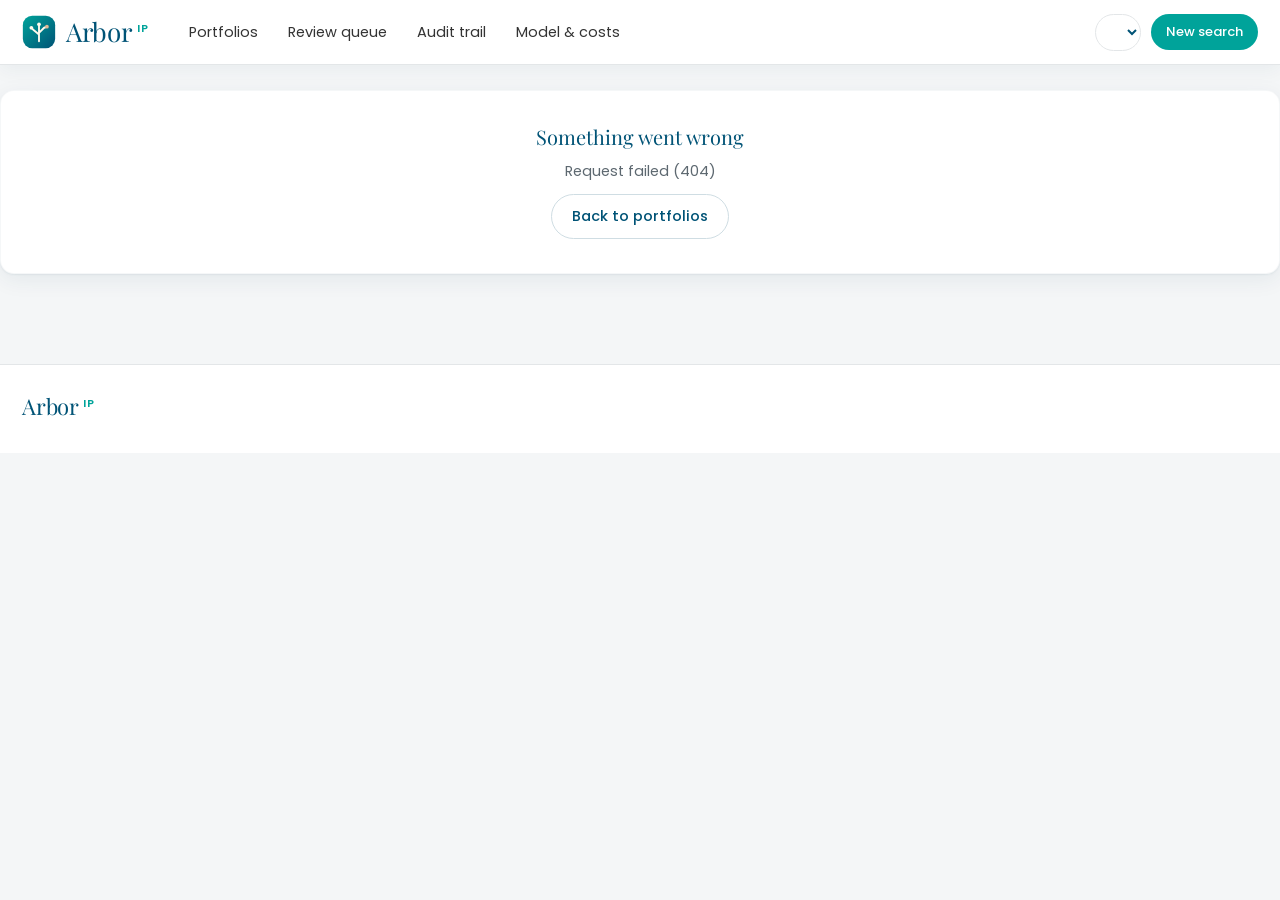
==== static/index.html @ 4d8b8667 "Arbor IP: patent portfolio optimisation engine Explainable retain / review / abandonment-review reco" ====
<!doctype html>
<html lang="en">
<head>
  <meta charset="utf-8" />
  <meta name="viewport" content="width=device-width, initial-scale=1" />
  <title>Arbor IP — Patent Portfolio Optimisation</title>
  <meta name="description" content="Explainable recommendations on which patents to retain, monitor, review or consider abandoning." />
  <link rel="icon" href="/static/favicon.svg" type="image/svg+xml" />
  <link rel="preconnect" href="https://fonts.googleapis.com" />
  <link rel="preconnect" href="https://fonts.gstatic.com" crossorigin />
  <link href="https://fonts.googleapis.com/css2?family=Playfair+Display:wght@400;500;600&family=Poppins:wght@300;400;500;600&display=swap" rel="stylesheet" />
  <link rel="stylesheet" href="/static/app.css?v=1" />
</head>
<body>
  <a class="skip" href="#main">Skip to content</a>
  <header class="topbar">
    <div class="topbar-inner">
      <a class="brand" href="#/" aria-label="Arbor IP home">
        <svg class="brand-mark" viewBox="0 0 40 40" aria-hidden="true">
          <defs><linearGradient id="bg" x1="0" y1="0" x2="1" y2="1"><stop offset="0" stop-color="#00A39A"/><stop offset="1" stop-color="#005376"/></linearGradient></defs>
          <rect x="1" y="1" width="38" height="38" rx="11" fill="url(#bg)"/>
          <path d="M20 31V18M20 23l-6-5M20 21l6-6M14 18l-3-3M26 15l3-1M20 18v-6" stroke="#FFFAED" stroke-width="2.2" stroke-linecap="round" fill="none"/>
          <circle cx="11" cy="15" r="2.2" fill="#FFFAED"/><circle cx="29.3" cy="13.8" r="2.2" fill="#E1B995"/><circle cx="20" cy="11" r="2.2" fill="#FFFAED"/>
        </svg>
        <span class="brand-word">Arbor<span>IP</span></span>
      </a>
      <button class="nav-toggle" aria-expanded="false" aria-controls="nav" id="navToggle"><span></span><span></span><span></span><span class="sr">Menu</span></button>
      <nav id="nav" class="nav" aria-label="Primary">
        <a href="#/portfolios" data-nav="portfolios">Portfolios</a>
        <a href="#/reviews" data-nav="reviews">Review queue</a>
        <a href="#/audit" data-nav="audit">Audit trail</a>
        <a href="#/settings" data-nav="settings">Model &amp; costs</a>
      </nav>
      <div class="top-actions">
        <label class="who">
          <span class="sr">Acting as</span>
          <select id="identity" aria-label="Acting as (demo identity)"></select>
        </label>
        <a class="btn btn-teal btn-sm" href="#/">New search</a>
      </div>
    </div>
  </header>

  <main id="main" tabindex="-1"></main>

  <footer class="footer">
    <div class="footer-inner">
      <div>
        <div class="brand-word sm">Arbor<span>IP</span></div>
        <p class="muted small" id="disclaimer"></p>
      </div>
      <div class="small muted footer-meta" id="footMeta"></div>
    </div>
  </footer>

  <div id="toasts" class="toasts" role="status" aria-live="polite"></div>
  <div id="modal" class="modal" hidden>
    <div class="modal-card" role="dialog" aria-modal="true" aria-labelledby="modalTitle">
      <button class="modal-x" aria-label="Close" data-close>&times;</button>
      <div id="modalBody"></div>
    </div>
  </div>
  <script src="/static/app.js?v=1"></script>
</body>
</html>
---- static/app.css ----
/* Arbor IP — design tokens: deep ocean, teal, warm cream, Playfair Display + Poppins */
:root {
  --ocean: #005376;
  --ocean-2: #0b6a91;
  --ocean-ink: #0a3d56;
  --teal: #00a39a;
  --teal-2: #12a5c4;
  --sky: #4db6e6;
  --cobalt: #2f80c9;
  --cream: #fffaed;
  --cream-2: #fbf3df;
  --peach: #e1b995;
  --terracotta: #b5523b;
  --ink: #333333;
  --ink-2: #5d6870;
  --line: #e3e6e8;
  --line-2: #eef0f1;
  --paper: #ffffff;
  --canvas: #f4f6f7;
  --ok: #1f8a5b;
  --warn: #b7791f;
  --bad: #b5523b;
  --radius: 14px;
  --radius-sm: 9px;
  --shadow: 0 1px 2px rgba(10, 61, 86, .06), 0 6px 22px rgba(10, 61, 86, .07);
  --shadow-lg: 0 18px 50px rgba(10, 61, 86, .18);
  --serif: "Playfair Display", Georgia, "Times New Roman", serif;
  --sans: "Poppins", system-ui, -apple-system, "Segoe UI", Arial, sans-serif;
  --rec-strong: #005376;
  --rec-retain: #00a39a;
  --rec-review: #d9a46f;
  --rec-abandon: #b5523b;
  --rec-insuff: #8f9ba3;
  --rec-blocked: #3d3d3d;
  --rec-nif: #c6ccd0;
}

* { box-sizing: border-box; }
html { scroll-behavior: smooth; }
body {
  margin: 0; font-family: var(--sans); color: var(--ink); background: var(--canvas);
  font-size: 14.5px; line-height: 1.55; -webkit-font-smoothing: antialiased;
}
h1, h2, h3, h4 { font-family: var(--serif); font-weight: 400; color: var(--ocean); margin: 0 0 .4em; line-height: 1.15; }
h1 { font-size: clamp(30px, 4.4vw, 52px); letter-spacing: -.01em; }
h2 { font-size: clamp(22px, 2.4vw, 30px); }
h3 { font-size: 20px; }
h4 { font-size: 16.5px; color: var(--ink); }
a { color: var(--ocean); }
a:hover { color: var(--teal); }
p { margin: 0 0 .8em; }
code, .mono { font-family: ui-monospace, "SFMono-Regular", Menlo, Consolas, monospace; font-size: .92em; }
.sr { position: absolute; width: 1px; height: 1px; overflow: hidden; clip: rect(0 0 0 0); white-space: nowrap; }
.skip { position: absolute; left: -999px; top: 8px; background: var(--ocean); color: #fff; padding: 8px 12px; border-radius: 8px; z-index: 99; }
.skip:focus { left: 8px; }
:focus-visible { outline: 3px solid rgba(0, 163, 154, .55); outline-offset: 2px; border-radius: 6px; }
.muted { color: var(--ink-2); }
.small { font-size: 12.5px; }
.xsmall { font-size: 11.5px; }
.eyebrow { font-family: var(--sans); font-weight: 600; letter-spacing: .09em; text-transform: uppercase; font-size: 12px; color: var(--teal); margin-bottom: 10px; }
.nowrap { white-space: nowrap; }
.right { text-align: right; }
.center { text-align: center; }
.hide { display: none !important; }

/* ---------- top bar */
.topbar { position: sticky; top: 0; z-index: 40; background: rgba(255, 255, 255, .96); backdrop-filter: saturate(1.4) blur(8px); box-shadow: 0 1px 0 var(--line), 0 6px 18px rgba(10, 61, 86, .05); }
.topbar-inner { max-width: 1320px; margin: 0 auto; padding: 12px 22px; display: flex; align-items: center; gap: 26px; }
.brand { display: flex; align-items: center; gap: 10px; text-decoration: none; }
.brand-mark { width: 34px; height: 34px; }
.brand-word { font-family: var(--serif); font-size: 26px; color: var(--ocean); letter-spacing: -.01em; }
.brand-word span { font-family: var(--sans); font-size: 11px; font-weight: 600; letter-spacing: .14em; color: var(--teal); margin-left: 4px; vertical-align: super; }
.brand-word.sm { font-size: 22px; }
.nav { display: flex; gap: 4px; flex: 1; }
.nav a { text-decoration: none; color: var(--ink); padding: 8px 13px; border-radius: 999px; font-weight: 400; }
.nav a:hover { background: var(--cream); color: var(--ocean); }
.nav a.active { color: var(--ocean); background: var(--cream); box-shadow: inset 0 -2px 0 var(--teal); }
.top-actions { display: flex; gap: 10px; align-items: center; }
.who select { border: 1px solid var(--line); background: #fff; border-radius: 999px; padding: 7px 12px; font: inherit; font-size: 13px; color: var(--ocean); max-width: 260px; }
.nav-toggle { display: none; margin-left: auto; background: none; border: 0; width: 40px; height: 40px; cursor: pointer; }
.nav-toggle span:not(.sr) { display: block; height: 2px; background: var(--teal); margin: 6px 8px; border-radius: 2px; }

/* ---------- buttons */
.btn { display: inline-flex; align-items: center; justify-content: center; gap: 7px; border-radius: 999px; padding: 10px 20px; font: inherit; font-weight: 500;
  border: 1px solid transparent; cursor: pointer; text-decoration: none; transition: background .15s, box-shadow .15s, transform .05s; white-space: nowrap; }
.btn:active { transform: translateY(1px); }
.btn-teal { background: var(--teal); color: #fff; }
.btn-teal:hover { background: #008f87; color: #fff; box-shadow: 0 6px 18px rgba(0, 163, 154, .28); }
.btn-ocean { background: var(--ocean); color: #fff; }
.btn-ocean:hover { background: var(--ocean-ink); color: #fff; }
.btn-ghost { background: #fff; color: var(--ocean); border-color: #cfdde3; }
.btn-ghost:hover { border-color: var(--teal); color: var(--teal); }
.btn-quiet { background: transparent; color: var(--ocean); padding: 6px 10px; }
.btn-quiet:hover { background: var(--cream); }
.btn-danger { background: #fff; color: var(--terracotta); border-color: #e8c8bf; }
.btn-sm { padding: 7px 14px; font-size: 13px; }
.btn-xs { padding: 4px 10px; font-size: 12px; }
.btn[disabled], .btn.disabled { opacity: .45; cursor: not-allowed; box-shadow: none; }
.btn-row { display: flex; gap: 8px; flex-wrap: wrap; align-items: center; }

/* ---------- layout */
.wrap { max-width: 1320px; margin: 0 auto; padding: 0 22px; }
.page { padding: 26px 0 60px; }
.grid { display: grid; gap: 18px; }
.g2 { grid-template-columns: repeat(2, minmax(0, 1fr)); }
.g3 { grid-template-columns: repeat(3, minmax(0, 1fr)); }
.g4 { grid-template-columns: repeat(4, minmax(0, 1fr)); }
.g-side { grid-template-columns: minmax(0, 1fr) 380px; }
.card { background: var(--paper); border-radius: var(--radius); box-shadow: var(--shadow); padding: 20px 22px; border: 1px solid rgba(10, 61, 86, .04); }
.card h3 { margin-bottom: 12px; }
.card-head { display: flex; justify-content: space-between; align-items: center; gap: 12px; margin-bottom: 12px; flex-wrap: wrap; }
.card-head h3 { margin: 0; }
.stack > * + * { margin-top: 18px; }
.divider { height: 1px; background: var(--line-2); margin: 16px 0; }

/* ---------- hero */
.hero { background: var(--cream); padding: 64px 0 40px; position: relative; overflow: hidden; }
.hero::after { content: ""; position: absolute; right: -140px; top: -120px; width: 520px; height: 520px; border-radius: 50%;
  background: radial-gradient(closest-side, rgba(0, 163, 154, .14), rgba(0, 163, 154, 0)); pointer-events: none; }
.hero-grid { display: grid; grid-template-columns: minmax(0, 1.05fr) minmax(0, .95fr); gap: 46px; align-items: start; position: relative; z-index: 1; }
.hero p.lead { font-size: 16px; max-width: 620px; color: #45525a; }
.search-card { background: #fff; border-radius: 18px; box-shadow: var(--shadow-lg); padding: 24px; }
.seg { display: inline-flex; background: var(--cream); border-radius: 999px; padding: 4px; margin-bottom: 16px; }
.seg button { border: 0; background: transparent; padding: 8px 18px; border-radius: 999px; font: inherit; cursor: pointer; color: var(--ink-2); }
.seg button.on { background: #fff; color: var(--ocean); box-shadow: 0 1px 4px rgba(10, 61, 86, .12); font-weight: 500; }
.chips { display: flex; gap: 8px; flex-wrap: wrap; }
.chip { border: 1px solid #d6e3e8; background: #fff; border-radius: 999px; padding: 5px 12px; font-size: 12.5px; color: var(--ocean); cursor: pointer; }
.chip:hover { border-color: var(--teal); color: var(--teal); }
.steps { display: grid; grid-template-columns: repeat(4, 1fr); gap: 14px; margin-top: 34px; }
.step { background: rgba(255, 255, 255, .7); border: 1px solid #efe5cc; border-radius: 14px; padding: 14px 16px; }
.step b { font-family: var(--serif); font-weight: 400; color: var(--ocean); font-size: 17px; display: block; }
.step .n { color: var(--teal); font-weight: 600; font-size: 12px; letter-spacing: .08em; }
.principles { display: grid; grid-template-columns: repeat(3, 1fr); gap: 18px; }
.principle { border-left: 3px solid var(--teal); padding: 6px 0 6px 14px; }
.principle b { font-family: var(--serif); color: var(--ocean); font-weight: 400; font-size: 18px; display: block; margin-bottom: 4px; }

/* ---------- forms */
label.f { display: block; font-size: 12.5px; color: var(--ink-2); margin-bottom: 12px; }
label.f > span { display: block; margin-bottom: 5px; font-weight: 500; color: var(--ink); }
.input, select.input, textarea.input { width: 100%; border: 1px solid #d5dde1; border-radius: 10px; padding: 10px 12px; font: inherit; font-size: 14px; background: #fff; color: var(--ink); }
.input:focus { border-color: var(--teal); outline: none; box-shadow: 0 0 0 3px rgba(0, 163, 154, .15); }
textarea.input { min-height: 84px; resize: vertical; }
.input-lg { font-size: 16px; padding: 13px 16px; }
.row2 { display: grid; grid-template-columns: 1fr 1fr; gap: 12px; }
.row3 { display: grid; grid-template-columns: repeat(3, 1fr); gap: 12px; }
details.adv summary { cursor: pointer; color: var(--ocean); font-size: 13px; margin: 4px 0 12px; }
.check { display: flex; gap: 8px; align-items: flex-start; font-size: 13.5px; margin: 6px 0; }
.check input { margin-top: 3px; accent-color: var(--teal); }
.help { font-size: 12px; color: var(--ink-2); }

/* ---------- portfolio header band (gradient frame) */
.band { background: linear-gradient(120deg, #00a39a 0%, #0b7ea3 45%, #005376 100%); color: #fff; padding: 26px 0 70px; }
.band h1 { color: #fff; font-size: clamp(26px, 3.4vw, 40px); margin-bottom: 6px; }
.band .eyebrow { color: #c9f1ec; }
.band .meta { display: flex; flex-wrap: wrap; gap: 8px 18px; font-size: 13px; color: #e2f3f6; }
.band a { color: #fff; }
.band-wrap { margin-top: -52px; }
.tabs { display: flex; gap: 2px; background: #fff; border-radius: 14px 14px 0 0; padding: 0 12px; box-shadow: var(--shadow); overflow-x: auto; }
.tabs a { padding: 15px 16px 13px; text-decoration: none; color: var(--ink-2); border-bottom: 3px solid transparent; white-space: nowrap; font-weight: 500; font-size: 14px; }
.tabs a.on { color: var(--ocean); border-bottom-color: var(--teal); }
.tabs a:hover { color: var(--ocean); }
.tab-body { background: transparent; padding-top: 18px; }

/* ---------- KPI */
.kpis { display: grid; grid-template-columns: repeat(6, minmax(0, 1fr)); gap: 14px; }
.kpi { background: #fff; border-radius: 12px; box-shadow: var(--shadow); padding: 14px 16px; display: flex; justify-content: space-between; gap: 10px; align-items: flex-start; }
.kpi .lbl { font-size: 12px; color: var(--ink-2); }
.kpi .val { font-size: 24px; color: var(--ocean); font-weight: 500; margin-top: 2px; letter-spacing: -.01em; }
.kpi .sub { font-size: 11.5px; color: var(--ink-2); }
.kpi .ico { width: 38px; height: 38px; border-radius: 9px; background: var(--teal); display: grid; place-items: center; flex: none; }
.kpi .ico svg { width: 20px; height: 20px; stroke: #fff; fill: none; stroke-width: 1.8; }
.kpi.warn .ico { background: var(--peach); }
.kpi.alert .ico { background: var(--terracotta); }

/* ---------- badges & pills */
.badge { display: inline-flex; align-items: center; gap: 5px; border-radius: 999px; padding: 2px 10px; font-size: 11.5px; font-weight: 500; line-height: 1.7; white-space: nowrap; border: 1px solid transparent; }
.b-syn { background: #fff4d6; color: #7a5a12; border-color: #f0dca2; }
.b-imp { background: #e5f6f4; color: #00756e; }
.b-mute { background: #eef1f3; color: var(--ink-2); }
.b-ocean { background: #e3eff5; color: var(--ocean); }
.b-teal { background: #dff5f3; color: #00756e; }
.b-warn { background: #fdf0dc; color: #8a5a10; }
.b-bad { background: #f8e4de; color: #8e3a27; }
.b-ok { background: #e1f3ea; color: #1b6e49; }
.gate { font-weight: 600; letter-spacing: .03em; }
.gate-PASS { background: #e1f3ea; color: #1b6e49; }
.gate-REVIEW { background: #fdf0dc; color: #8a5a10; }
.gate-BLOCK { background: #2f2f2f; color: #fff; }
.rec { display: inline-flex; align-items: center; gap: 6px; font-size: 12.5px; font-weight: 500; white-space: nowrap; }
.rec i { width: 10px; height: 10px; border-radius: 3px; display: inline-block; flex: none; }
.rec-strong_retain i { background: var(--rec-strong); }
.rec-retain_monitor i { background: var(--rec-retain); }
.rec-strategic_review i { background: var(--rec-review); }
.rec-abandonment_review_candidate i { background: var(--rec-abandon); }
.rec-insufficient_evidence i { background: var(--rec-insuff); }
.rec-blocked i { background: var(--rec-blocked); }
.rec-not_in_force i { background: repeating-linear-gradient(45deg, var(--rec-nif), var(--rec-nif) 2px, #e9ecee 2px, #e9ecee 4px); border: 1px solid #b3bbc0; }
.rec-abandonment_review_candidate { color: #8e3a27; }
.status { text-transform: capitalize; }
.status-active { color: var(--ok); }
.status-pending { color: var(--cobalt); }
.status-expired, .status-abandoned, .status-lapsed { color: var(--ink-2); }

/* ---------- tables */
.table-wrap { overflow-x: auto; border-radius: 12px; }
table.t { width: 100%; border-collapse: separate; border-spacing: 0; font-size: 13.2px; }
.t th { text-align: left; font-weight: 500; color: var(--ink-2); font-size: 12px; padding: 10px 10px; border-bottom: 1px solid var(--line); background: #fbfcfc; position: sticky; top: 0; white-space: nowrap; }
.t th button { all: unset; cursor: pointer; }
.t th button:hover { color: var(--ocean); }
.t th .arr { color: var(--teal); }
.t td { padding: 10px 10px; border-bottom: 1px solid var(--line-2); vertical-align: top; }
.t tr:hover td { background: #fbfdfd; }
.t tr.sel td { background: #f0faf9; }
.t .ttl { max-width: 340px; }
.t .ttl a { text-decoration: none; color: var(--ink); font-weight: 500; }
.t .ttl a:hover { color: var(--teal); }
.t .pub { font-family: ui-monospace, Menlo, monospace; font-size: 12px; color: var(--ocean); }
.num { text-align: right; font-variant-numeric: tabular-nums; }
.bar { height: 6px; border-radius: 99px; background: #e9eef0; overflow: hidden; min-width: 54px; }
.bar > i { display: block; height: 100%; background: var(--teal); border-radius: 99px; }
.bar.low > i { background: var(--peach); }
.bar.vlow > i { background: var(--terracotta); }
.scorecell { display: flex; align-items: center; gap: 8px; }
.scorecell b { font-weight: 600; color: var(--ocean); min-width: 30px; font-variant-numeric: tabular-nums; }
.filters { display: flex; flex-wrap: wrap; gap: 10px; align-items: end; margin-bottom: 14px; }
.filters .input { padding: 8px 10px; font-size: 13px; }
.filters label { font-size: 11.5px; color: var(--ink-2); display: flex; flex-direction: column; gap: 4px; }
.pager { display: flex; justify-content: space-between; align-items: center; margin-top: 12px; font-size: 13px; }
.bulkbar { position: sticky; bottom: 14px; margin-top: 14px; background: var(--ocean); color: #fff; border-radius: 14px; padding: 10px 14px; display: flex; gap: 12px; align-items: center; box-shadow: var(--shadow-lg); z-index: 5; }
.bulkbar .btn-ghost { border-color: transparent; }

/* ---------- charts */
.chart { width: 100%; height: auto; display: block; }
.chart text { font-family: var(--sans); font-size: 11px; fill: var(--ink-2); }
.chart .axis { stroke: var(--line); }
.stackbar { display: flex; height: 22px; border-radius: 8px; overflow: hidden; margin: 6px 0 14px; background: #eef1f3; }
.stackbar > span { display: block; height: 100%; }
.legend { display: grid; grid-template-columns: repeat(2, minmax(0, 1fr)); gap: 6px 18px; }
.legend button { all: unset; cursor: pointer; display: flex; justify-content: space-between; gap: 8px; padding: 5px 8px; border-radius: 8px; font-size: 13px; }
.legend button:hover { background: var(--cream); }
.legend b { color: var(--ocean); font-variant-numeric: tabular-nums; }

/* ---------- patent detail */
.crumbs { font-size: 12.5px; color: #d9f1f3; margin-bottom: 8px; }
.crumbs a { color: #fff; text-decoration: none; }
.score-hero { display: grid; grid-template-columns: 150px minmax(0, 1fr); gap: 22px; align-items: center; }
.ring { position: relative; width: 140px; height: 140px; }
.ring svg { width: 140px; height: 140px; transform: rotate(-90deg); }
.ring .lbl { position: absolute; inset: 0; display: grid; place-items: center; text-align: center; }
.ring .lbl b { font-family: var(--serif); font-weight: 400; font-size: 40px; color: var(--ocean); display: block; line-height: 1; }
.ring .lbl small { color: var(--ink-2); font-size: 11px; }
.metric-row { display: grid; grid-template-columns: repeat(3, minmax(0, 1fr)); gap: 12px; margin-top: 12px; }
.metric { background: var(--canvas); border-radius: 10px; padding: 10px 12px; }
.metric .lbl { font-size: 11.5px; color: var(--ink-2); }
.metric .val { font-size: 18px; font-weight: 500; color: var(--ocean); }
.rec-big { font-family: var(--serif); font-size: 26px; color: var(--ocean); display: flex; align-items: center; gap: 10px; }
.rec-big i { width: 14px; height: 14px; border-radius: 4px; }
.gates { list-style: none; margin: 0; padding: 0; }
.gates li { display: grid; grid-template-columns: 74px 1fr; gap: 10px; padding: 9px 0; border-bottom: 1px dashed var(--line); font-size: 13.2px; }
.gates li:last-child { border: 0; }
.sev { font-size: 10.5px; font-weight: 600; letter-spacing: .06em; text-transform: uppercase; border-radius: 6px; padding: 2px 6px; text-align: center; align-self: start; }
.sev-block { background: #2f2f2f; color: #fff; }
.sev-review { background: #fdf0dc; color: #8a5a10; }
.sev-warn { background: #e3eff5; color: var(--ocean); }
.dims { width: 100%; border-collapse: collapse; }
.dims td, .dims th { padding: 11px 8px; border-bottom: 1px solid var(--line-2); vertical-align: top; font-size: 13.2px; }
.dims th { text-align: left; font-size: 12px; color: var(--ink-2); font-weight: 500; }
.dots { display: inline-flex; gap: 3px; }
.dots i { width: 11px; height: 11px; border-radius: 50%; background: #e3e8eb; display: inline-block; }
.dots i.on { background: var(--teal); }
.unknown { font-size: 11px; font-weight: 600; letter-spacing: .06em; color: #7a5a12; background: #fff4d6; border: 1px dashed #e4c77d; padding: 1px 7px; border-radius: 6px; }
.basis { font-size: 11px; color: var(--ink-2); }
.why-list { margin: 0; padding-left: 18px; }
.why-list li { margin: 5px 0; font-size: 13.2px; }
.plus li::marker { color: var(--teal); }
.minus li::marker { color: var(--terracotta); }
.ev { border: 1px solid var(--line-2); border-radius: 10px; padding: 10px 12px; margin-bottom: 8px; background: #fff; }
.ev .src { font-weight: 500; font-size: 12.5px; color: var(--ocean); }
.ev .meta { font-size: 11.5px; color: var(--ink-2); }
.timeline { list-style: none; padding: 0; margin: 0; position: relative; }
.timeline::before { content: ""; position: absolute; left: 6px; top: 6px; bottom: 6px; width: 2px; background: var(--line); }
.timeline li { position: relative; padding: 0 0 14px 24px; font-size: 13px; }
.timeline li::before { content: ""; position: absolute; left: 0; top: 4px; width: 14px; height: 14px; border-radius: 50%; background: #fff; border: 3px solid var(--teal); }
.timeline li.role-inventor::before { border-color: var(--sky); }
.timeline li.role-current_owner::before { border-color: var(--ocean); background: var(--ocean); }
.kv { display: grid; grid-template-columns: 150px 1fr; gap: 6px 14px; font-size: 13.2px; }
.kv dt { color: var(--ink-2); }
.kv dd { margin: 0; }
.callout { border-radius: 12px; padding: 12px 16px; font-size: 13.5px; display: flex; gap: 12px; align-items: flex-start; }
.callout svg { flex: none; width: 20px; height: 20px; margin-top: 1px; }
.callout-cream { background: var(--cream); border: 1px solid #f1e3be; }
.callout-warn { background: #fdf3e3; border: 1px solid #f1d6a5; }
.callout-bad { background: #faeae5; border: 1px solid #efc9bd; }
.callout-ocean { background: #e8f3f8; border: 1px solid #c9e1ec; }
.costsplit { display: grid; grid-template-columns: repeat(2, minmax(0, 1fr)); gap: 12px; }

/* ---------- progress */
.stepper { list-style: none; padding: 0; margin: 18px 0; display: grid; gap: 8px; }
.stepper li { display: flex; gap: 12px; align-items: center; padding: 10px 14px; border-radius: 12px; background: #fff; border: 1px solid var(--line-2); }
.stepper li .dot { width: 22px; height: 22px; border-radius: 50%; border: 2px solid #cdd6da; display: grid; place-items: center; font-size: 12px; flex: none; }
.stepper li.done .dot { background: var(--teal); border-color: var(--teal); color: #fff; }
.stepper li.now .dot { border-color: var(--teal); border-top-color: transparent; animation: spin 0.9s linear infinite; }
.stepper li.now { border-color: #bfe8e4; background: #f3fbfa; }
@keyframes spin { to { transform: rotate(360deg); } }
.progress { height: 8px; background: #e8eef0; border-radius: 99px; overflow: hidden; }
.progress > i { display: block; height: 100%; background: linear-gradient(90deg, var(--teal), var(--ocean)); transition: width .4s; }
.cand { border: 1px solid var(--line); border-radius: 14px; padding: 16px 18px; background: #fff; cursor: pointer; display: grid; grid-template-columns: 24px 1fr 170px; gap: 14px; align-items: start; transition: border-color .15s, box-shadow .15s; }
.cand:hover { border-color: #a9d9d4; }
.cand.on { border-color: var(--teal); box-shadow: 0 0 0 3px rgba(0, 163, 154, .14); }
.cand h4 { font-family: var(--serif); font-weight: 400; font-size: 19px; color: var(--ocean); margin: 0 0 4px; }
.cand ul { margin: 6px 0 0; padding-left: 18px; font-size: 12.5px; color: var(--ink-2); }

/* ---------- sliders */
.slider-row { display: grid; grid-template-columns: minmax(0, 1fr) 140px 52px; gap: 12px; align-items: center; padding: 7px 0; border-bottom: 1px solid var(--line-2); font-size: 13.2px; }
input[type=range] { accent-color: var(--teal); width: 100%; }
.sum-ok { color: var(--ok); font-weight: 600; }
.sum-bad { color: var(--terracotta); font-weight: 600; }
.delta-up { color: var(--ok); }
.delta-down { color: var(--terracotta); }

/* ---------- toasts & modal */
.toasts { position: fixed; right: 18px; bottom: 18px; display: grid; gap: 8px; z-index: 80; }
.toast { background: var(--ocean); color: #fff; padding: 11px 16px; border-radius: 12px; box-shadow: var(--shadow-lg); font-size: 13.5px; max-width: 380px; animation: up .2s ease-out; }
.toast.err { background: #7d2f1f; }
@keyframes up { from { transform: translateY(8px); opacity: 0; } }
.modal { position: fixed; inset: 0; background: rgba(10, 40, 56, .45); display: grid; place-items: center; z-index: 70; padding: 18px; }
.modal[hidden] { display: none; }
.modal-card { background: #fff; border-radius: 18px; max-width: 620px; width: 100%; max-height: 90vh; overflow: auto; padding: 24px 26px; position: relative; box-shadow: var(--shadow-lg); }
.modal-x { position: absolute; right: 12px; top: 8px; border: 0; background: none; font-size: 28px; color: var(--ink-2); cursor: pointer; }

.footer { background: #fff; border-top: 1px solid var(--line); margin-top: 30px; }
.footer-inner { max-width: 1320px; margin: 0 auto; padding: 24px 22px; display: grid; grid-template-columns: 1fr auto; gap: 24px; align-items: end; }
.footer p { max-width: 760px; margin: 6px 0 0; }
.footer-meta { text-align: right; }
.empty { text-align: center; padding: 34px 10px; color: var(--ink-2); }
.empty h3 { color: var(--ocean); }
.skeleton { background: linear-gradient(90deg, #eef1f3 25%, #f6f8f9 37%, #eef1f3 63%); background-size: 400% 100%; animation: sk 1.4s ease infinite; border-radius: 10px; height: 18px; }
@keyframes sk { 0% { background-position: 100% 50%; } 100% { background-position: 0 50%; } }
.famtree text { font-family: var(--sans); font-size: 11px; }
.pill-list { display: flex; flex-wrap: wrap; gap: 6px; }

@media (max-width: 1100px) {
  .kpis { grid-template-columns: repeat(3, minmax(0, 1fr)); }
  .g-side { grid-template-columns: 1fr; }
  .hero-grid { grid-template-columns: 1fr; }
}
@media (max-width: 860px) {
  .nav { display: none; position: absolute; left: 0; right: 0; top: 100%; background: #fff; flex-direction: column; padding: 10px 16px 16px; box-shadow: var(--shadow); }
  .nav.open { display: flex; }
  .nav-toggle { display: block; }
  .top-actions .btn { display: none; }
  .who select { max-width: 150px; }
  .g2, .g3, .g4, .steps, .principles { grid-template-columns: 1fr; }
  .kpis { grid-template-columns: repeat(2, minmax(0, 1fr)); }
  .row2, .row3, .metric-row, .costsplit { grid-template-columns: 1fr; }
  .score-hero { grid-template-columns: 1fr; justify-items: start; }
  .cand { grid-template-columns: 24px 1fr; }
  .cand .cand-conf { grid-column: 2; }
  .footer-inner { grid-template-columns: 1fr; }
  .footer-meta { text-align: left; }
  .legend { grid-template-columns: 1fr; }
  .topbar-inner { gap: 12px; padding: 10px 16px; }
  .wrap { padding: 0 16px; }
  .kv { grid-template-columns: 1fr; }
  .slider-row { grid-template-columns: 1fr 90px 44px; }
}
@media print {
  .topbar, .footer, .tabs, .bulkbar, .btn { display: none !important; }
  body { background: #fff; }
}

/* fixes */
#main:focus { outline: none; }
.maprow { grid-template-columns: 1fr 1fr auto !important; gap: 0 10px; border-bottom: 1px dashed var(--line); margin-bottom: 8px; }
.maprow > label:first-child { grid-column: 1 / -1; margin-bottom: 6px; }
.maprow .rmMap { margin-bottom: 14px; }
.ring .lbl small { display: block; max-width: 86px; margin: 4px auto 0; line-height: 1.2; }
.t .ttl { min-width: 220px; max-width: 380px; }
@media (max-width: 1100px) { .g-side, .hero-grid { grid-template-columns: minmax(0, 1fr); } }
@media (max-width: 860px) {
  .g2, .g3, .g4, .steps, .principles, .row2, .row3, .metric-row, .costsplit, .score-hero, .legend { grid-template-columns: minmax(0, 1fr); }
  .card { padding: 16px; }
  .card-head > span { white-space: normal; }
  .rec-big { font-size: 22px; flex-wrap: wrap; }
  .grid > *, .stack > * { min-width: 0; }
}
.kv { grid-template-columns: 150px minmax(0, 1fr); }
.kv dd .badge { white-space: normal; }
@media (max-width: 860px) { .kv { grid-template-columns: minmax(0, 1fr); } .kv dd { word-break: break-word; } }
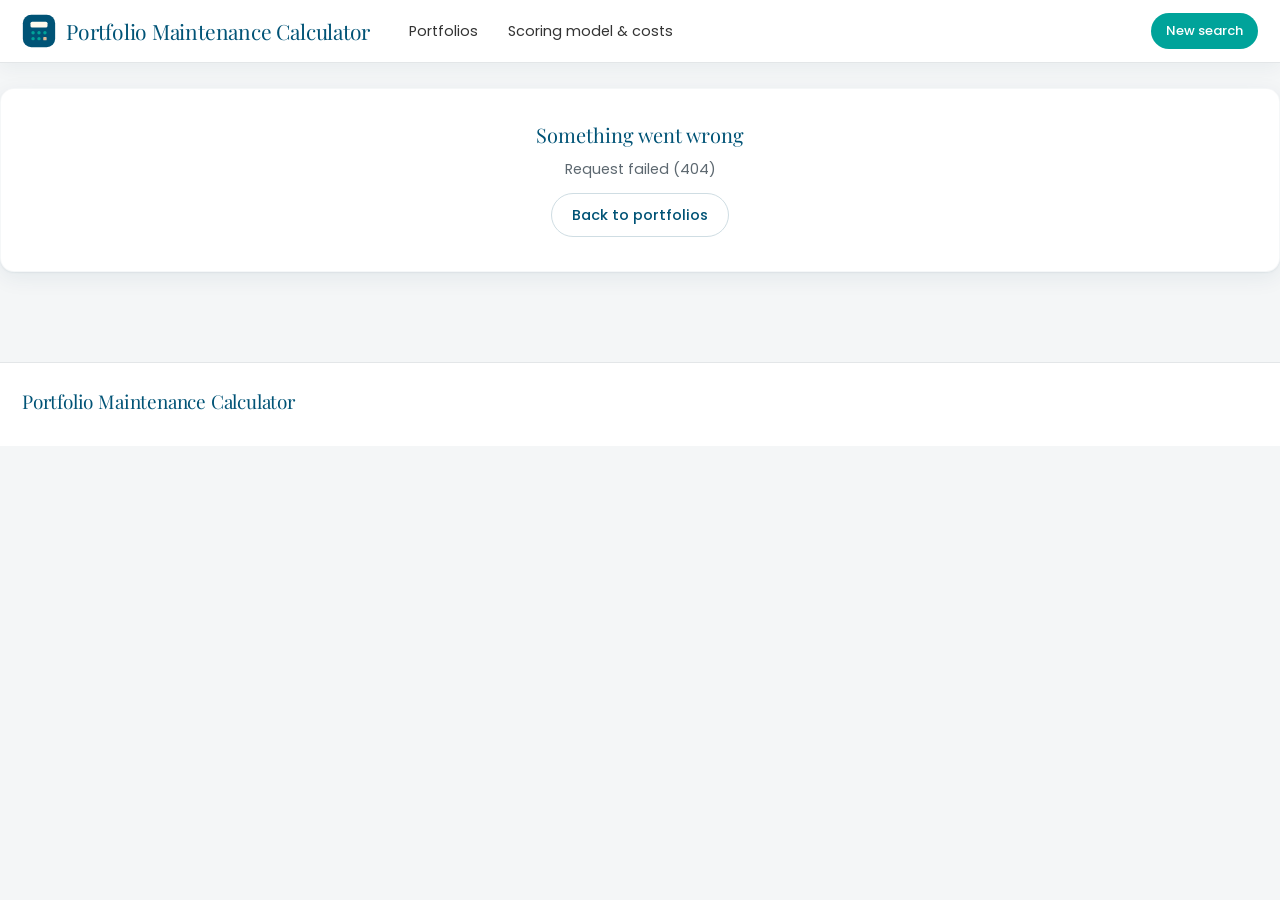
==== commit ae2d581c: "Portfolio Maintenance Calculator: four clear outcomes, parameter ratings, info tips - Rename product" ====
--- a/static/index.html
+++ b/static/index.html
@@ -3,39 +3,28 @@
 <head>
   <meta charset="utf-8" />
   <meta name="viewport" content="width=device-width, initial-scale=1" />
-  <title>Arbor IP — Patent Portfolio Optimisation</title>
-  <meta name="description" content="Explainable recommendations on which patents to retain, monitor, review or consider abandoning." />
+  <title>Portfolio Maintenance Calculator</title>
+  <meta name="description" content="Decide which patents to retain, review or abandon — with scores, costs and reasons." />
   <link rel="icon" href="/static/favicon.svg" type="image/svg+xml" />
   <link rel="preconnect" href="https://fonts.googleapis.com" />
   <link rel="preconnect" href="https://fonts.gstatic.com" crossorigin />
   <link href="https://fonts.googleapis.com/css2?family=Playfair+Display:wght@400;500;600&family=Poppins:wght@300;400;500;600&display=swap" rel="stylesheet" />
-  <link rel="stylesheet" href="/static/app.css?v=1" />
+  <link rel="stylesheet" href="/static/app.css?v=2" />
 </head>
 <body>
   <a class="skip" href="#main">Skip to content</a>
   <header class="topbar">
     <div class="topbar-inner">
-      <a class="brand" href="#/" aria-label="Arbor IP home">
-        <svg class="brand-mark" viewBox="0 0 40 40" aria-hidden="true">
-          <defs><linearGradient id="bg" x1="0" y1="0" x2="1" y2="1"><stop offset="0" stop-color="#00A39A"/><stop offset="1" stop-color="#005376"/></linearGradient></defs>
-          <rect x="1" y="1" width="38" height="38" rx="11" fill="url(#bg)"/>
-          <path d="M20 31V18M20 23l-6-5M20 21l6-6M14 18l-3-3M26 15l3-1M20 18v-6" stroke="#FFFAED" stroke-width="2.2" stroke-linecap="round" fill="none"/>
-          <circle cx="11" cy="15" r="2.2" fill="#FFFAED"/><circle cx="29.3" cy="13.8" r="2.2" fill="#E1B995"/><circle cx="20" cy="11" r="2.2" fill="#FFFAED"/>
-        </svg>
-        <span class="brand-word">Arbor<span>IP</span></span>
+      <a class="brand" href="#/" aria-label="Portfolio Maintenance Calculator home">
+        <svg class="brand-mark" viewBox="0 0 40 40" aria-hidden="true"><rect x="1" y="1" width="38" height="38" rx="10" fill="#005376"/><rect x="10" y="9" width="20" height="7" rx="2" fill="#FFFAED"/><g fill="#00A39A"><circle cx="13" cy="22" r="2"/><circle cx="20" cy="22" r="2"/><circle cx="27" cy="22" r="2"/><circle cx="13" cy="29" r="2"/><circle cx="20" cy="29" r="2"/></g><rect x="25" y="27" width="4" height="4" rx="1" fill="#E1B995"/></svg>
+        <span class="brand-word">Portfolio Maintenance Calculator</span>
       </a>
       <button class="nav-toggle" aria-expanded="false" aria-controls="nav" id="navToggle"><span></span><span></span><span></span><span class="sr">Menu</span></button>
       <nav id="nav" class="nav" aria-label="Primary">
         <a href="#/portfolios" data-nav="portfolios">Portfolios</a>
-        <a href="#/reviews" data-nav="reviews">Review queue</a>
-        <a href="#/audit" data-nav="audit">Audit trail</a>
-        <a href="#/settings" data-nav="settings">Model &amp; costs</a>
+        <a href="#/settings" data-nav="settings">Scoring model &amp; costs</a>
       </nav>
       <div class="top-actions">
-        <label class="who">
-          <span class="sr">Acting as</span>
-          <select id="identity" aria-label="Acting as (demo identity)"></select>
-        </label>
         <a class="btn btn-teal btn-sm" href="#/">New search</a>
       </div>
     </div>
@@ -46,7 +35,7 @@
   <footer class="footer">
     <div class="footer-inner">
       <div>
-        <div class="brand-word sm">Arbor<span>IP</span></div>
+        <div class="brand-word sm">Portfolio Maintenance Calculator</div>
         <p class="muted small" id="disclaimer"></p>
       </div>
       <div class="small muted footer-meta" id="footMeta"></div>
@@ -60,6 +49,6 @@
       <div id="modalBody"></div>
     </div>
   </div>
-  <script src="/static/app.js?v=1"></script>
+  <script src="/static/app.js?v=2"></script>
 </body>
 </html>
--- a/static/app.css
+++ b/static/app.css
@@ -1,4 +1,4 @@
-/* Arbor IP — design tokens: deep ocean, teal, warm cream, Playfair Display + Poppins */
+/* Portfolio Maintenance Calculator — design tokens: deep ocean, teal, warm cream, Playfair Display + Poppins */
 :root {
   --ocean: #005376;
   --ocean-2: #0b6a91;
@@ -205,8 +205,8 @@
 .table-wrap { overflow-x: auto; border-radius: 12px; }
 table.t { width: 100%; border-collapse: separate; border-spacing: 0; font-size: 13.2px; }
 .t th { text-align: left; font-weight: 500; color: var(--ink-2); font-size: 12px; padding: 10px 10px; border-bottom: 1px solid var(--line); background: #fbfcfc; position: sticky; top: 0; white-space: nowrap; }
-.t th button { all: unset; cursor: pointer; }
-.t th button:hover { color: var(--ocean); }
+.t th button[data-sort] { all: unset; cursor: pointer; }
+.t th button[data-sort]:hover { color: var(--ocean); }
 .t th .arr { color: var(--teal); }
 .t td { padding: 10px 10px; border-bottom: 1px solid var(--line-2); vertical-align: top; }
 .t tr:hover td { background: #fbfdfd; }
@@ -387,3 +387,80 @@
 .kv { grid-template-columns: 150px minmax(0, 1fr); }
 .kv dd .badge { white-space: normal; }
 @media (max-width: 860px) { .kv { grid-template-columns: minmax(0, 1fr); } .kv dd { word-break: break-word; } }
+
+/* ---------- v1.1: plain product name, 4 outcomes, info tips, parameter columns */
+.brand-word { font-size: 21px; }
+.brand-word.sm { font-size: 19px; }
+.rec-retain i { background: #00a39a; }
+.rec-review i { background: #d9a46f; }
+.rec-abandon i { background: #b5523b; }
+.rec-abandon { color: #8e3a27; }
+.rec-retain { color: #00756e; }
+.rec-not_in_force i { background: repeating-linear-gradient(45deg, #c6ccd0, #c6ccd0 2px, #e9ecee 2px, #e9ecee 4px); border: 1px solid #b3bbc0; }
+.reason { color: #8a5a10; margin-top: 2px; }
+.reason-big { display: inline-block; margin-top: 6px; background: #fdf0dc; color: #7a4f0c; border-radius: 8px; padding: 4px 10px; font-size: 13px; }
+
+.ibtn { display: inline-grid; place-items: center; width: 16px; height: 16px; border-radius: 50%; border: 1px solid #9cc7cf; background: #fff; color: var(--ocean);
+  font: italic 600 10.5px/1 Georgia, serif; cursor: help; padding: 0; margin-left: 3px; vertical-align: middle; flex: none; }
+.ibtn:hover, .ibtn:focus-visible { background: var(--teal); border-color: var(--teal); color: #fff; }
+.band .ibtn, .kpi .ibtn { vertical-align: 1px; }
+#tipbox { position: absolute; z-index: 90; background: #0a3d56; color: #fff; font-size: 12.5px; line-height: 1.5; padding: 10px 12px; border-radius: 10px;
+  box-shadow: var(--shadow-lg); pointer-events: none; font-weight: 400; }
+#tipbox[hidden] { display: none; }
+.thw { display: inline-flex; align-items: center; gap: 2px; white-space: nowrap; }
+
+.outcomes { display: grid; grid-template-columns: repeat(4, minmax(0, 1fr)); gap: 14px; }
+.outcome { box-sizing: border-box; cursor: pointer; text-align: left; background: #fff; border-radius: 14px; box-shadow: var(--shadow); padding: 16px 18px; border-top: 5px solid; display: flex; flex-direction: column; gap: 4px; }
+.outcome:hover { box-shadow: var(--shadow-lg); }
+.outcome:focus-visible { outline: 3px solid rgba(0, 163, 154, .55); }
+.oc-retain { border-color: #00a39a; } .oc-review { border-color: #d9a46f; } .oc-abandon { border-color: #b5523b; } .oc-not_in_force { border-color: #b8c0c5; }
+.oc-top { display: flex; justify-content: space-between; align-items: center; }
+.oc-name { font-family: var(--serif); font-size: 21px; color: var(--ocean); }
+.oc-abandon .oc-name { color: #8e3a27; }
+.oc-n { font-size: 34px; font-weight: 500; color: var(--ink); line-height: 1.1; }
+.oc-n span { font-size: 13px; color: var(--ink-2); font-weight: 400; }
+.oc-desc { font-size: 12.5px; color: var(--ink-2); }
+.oc-cost { font-size: 12.5px; color: var(--ocean); font-weight: 500; margin-top: 4px; }
+.reasons { display: grid; grid-template-columns: repeat(2, minmax(0, 1fr)); gap: 6px 18px; }
+.reason-row { all: unset; cursor: pointer; display: flex; gap: 12px; align-items: baseline; padding: 6px 8px; border-radius: 8px; font-size: 13px; }
+.reason-row:hover { background: var(--cream); }
+.reason-row b { color: #8a5a10; min-width: 22px; text-align: right; font-size: 15px; }
+.legend-inline { display: flex; flex-wrap: wrap; gap: 14px; margin-top: 8px; }
+
+.model-card .weights { display: grid; grid-template-columns: repeat(7, minmax(0, 1fr)); gap: 10px; }
+.wt { background: var(--canvas); border-radius: 10px; padding: 10px 12px; }
+.wt-top { display: flex; justify-content: space-between; gap: 4px; font-size: 11.5px; color: var(--ink-2); min-height: 32px; line-height: 1.3; }
+.wt-val { font-size: 22px; font-weight: 500; color: var(--ocean); margin: 2px 0 4px; }
+.wt-val small { font-size: 11px; color: var(--ink-2); font-weight: 400; }
+.rules { display: flex; flex-wrap: wrap; gap: 8px 18px; align-items: center; margin-top: 14px; font-size: 13px; }
+.rules > span { display: inline-flex; gap: 6px; align-items: center; }
+
+.assets-t th.grp { text-align: center; color: var(--ocean); background: #f1f8f8; border-bottom: 1px solid #d6ecea; font-size: 11.5px; }
+.assets-t th.dimh { text-align: center; background: #f6fbfb; }
+.assets-t th.dimh small { display: block; color: var(--teal); font-weight: 600; font-size: 11px; }
+.rt { display: inline-grid; place-items: center; width: 24px; height: 24px; border-radius: 7px; font-size: 12px; font-weight: 600; font-variant-numeric: tabular-nums; }
+.rt-0 { background: #f8e4de; color: #8e3a27; }
+.rt-1 { background: #fbece2; color: #8e3a27; }
+.rt-2 { background: #fdf0dc; color: #8a5a10; }
+.rt-3 { background: #e3f4f2; color: #00756e; }
+.rt-4 { background: #b9e6e1; color: #005e58; }
+.rt-5 { background: #00a39a; color: #fff; }
+.rt-u { background: #fff; color: #7a5a12; border: 1px dashed #e4c77d; }
+@media (max-width: 1100px) { .model-card .weights { grid-template-columns: repeat(4, minmax(0, 1fr)); } .outcomes { grid-template-columns: repeat(2, minmax(0, 1fr)); } }
+@media (max-width: 860px) {
+  .model-card .weights { grid-template-columns: repeat(2, minmax(0, 1fr)); }
+  .reasons { grid-template-columns: minmax(0, 1fr); }
+  .brand-word { font-size: 16px; }
+  .brand-word.sm { font-size: 17px; }
+}
+
+.assets-t td, .assets-t th { padding-left: 7px; padding-right: 7px; }
+.assets-t .ttl { min-width: 210px; max-width: 280px; }
+.brand { min-width: 0; }
+@media (max-width: 860px) {
+  .brand-word { white-space: normal; line-height: 1.15; font-size: 15px; }
+  .topbar-inner { min-width: 0; }
+  .brand-mark { flex: none; }
+}
+
+#ciUp { white-space: normal; text-align: left; }
